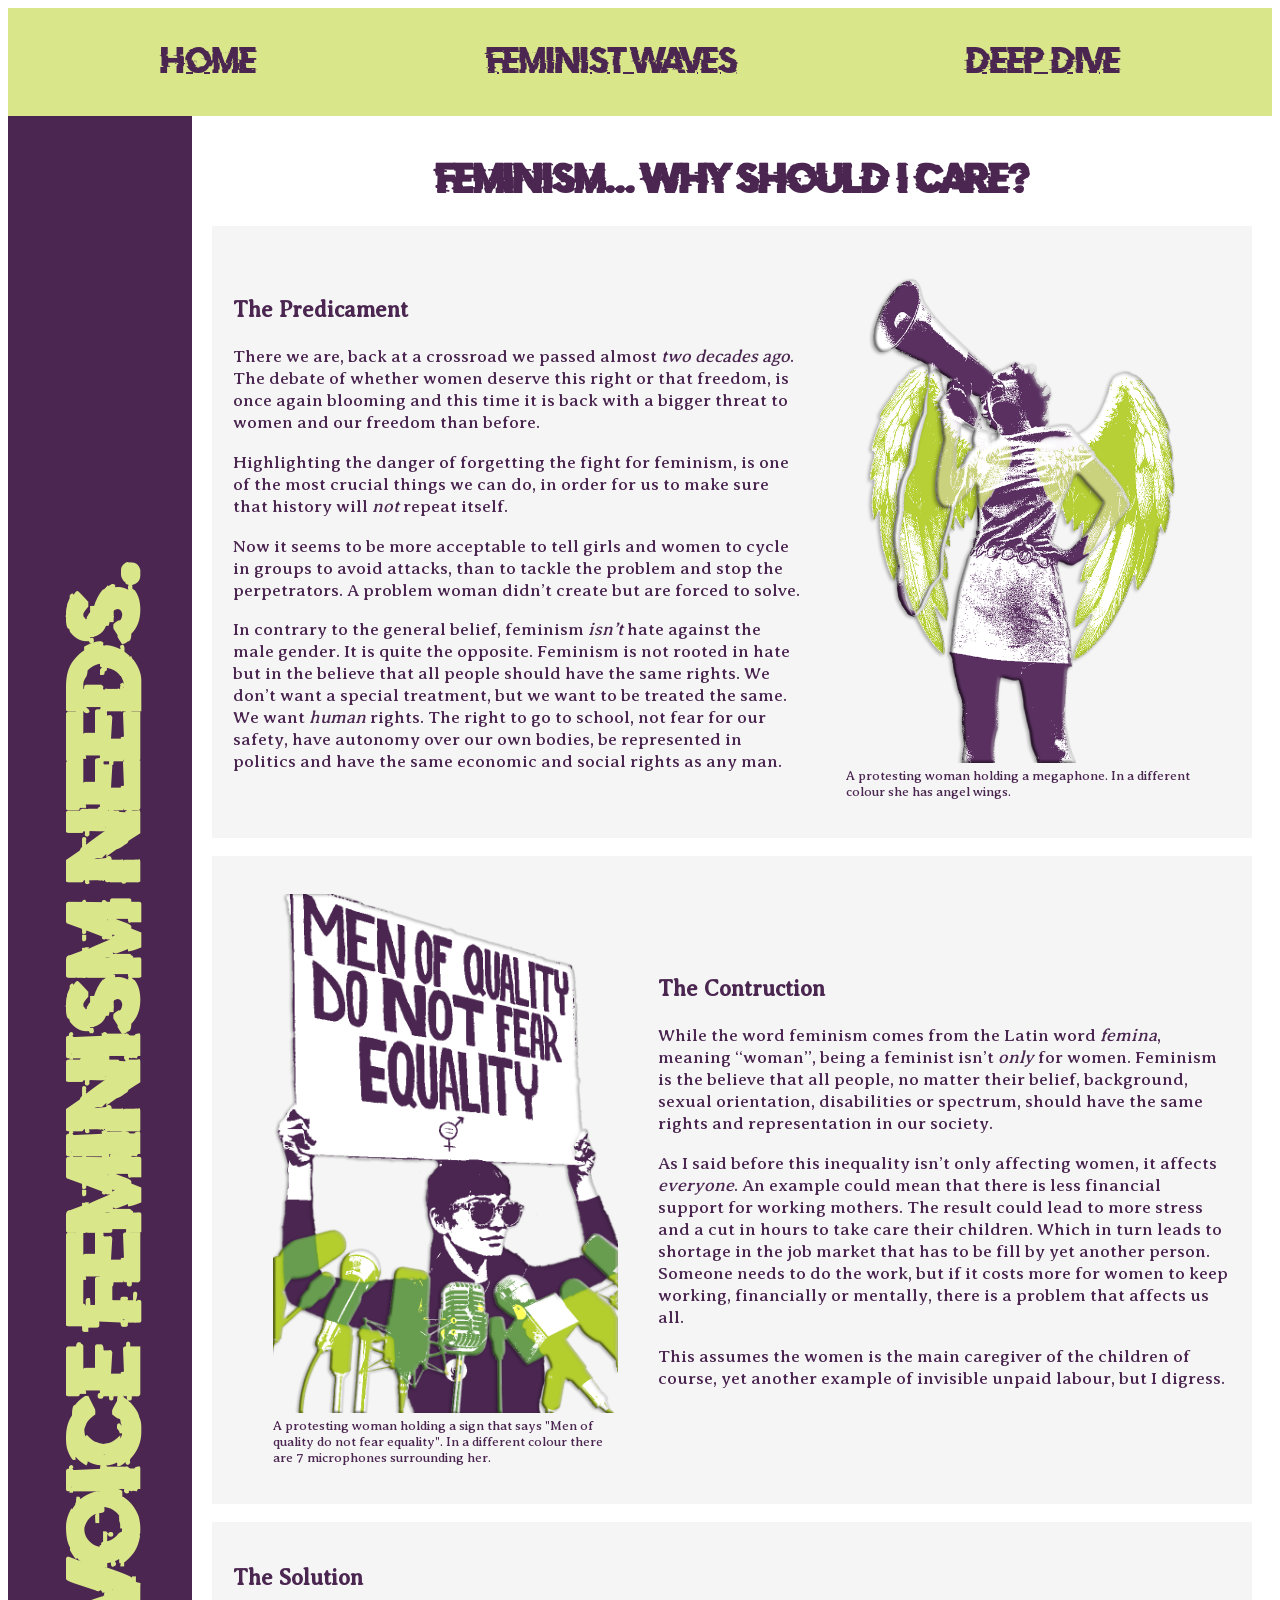
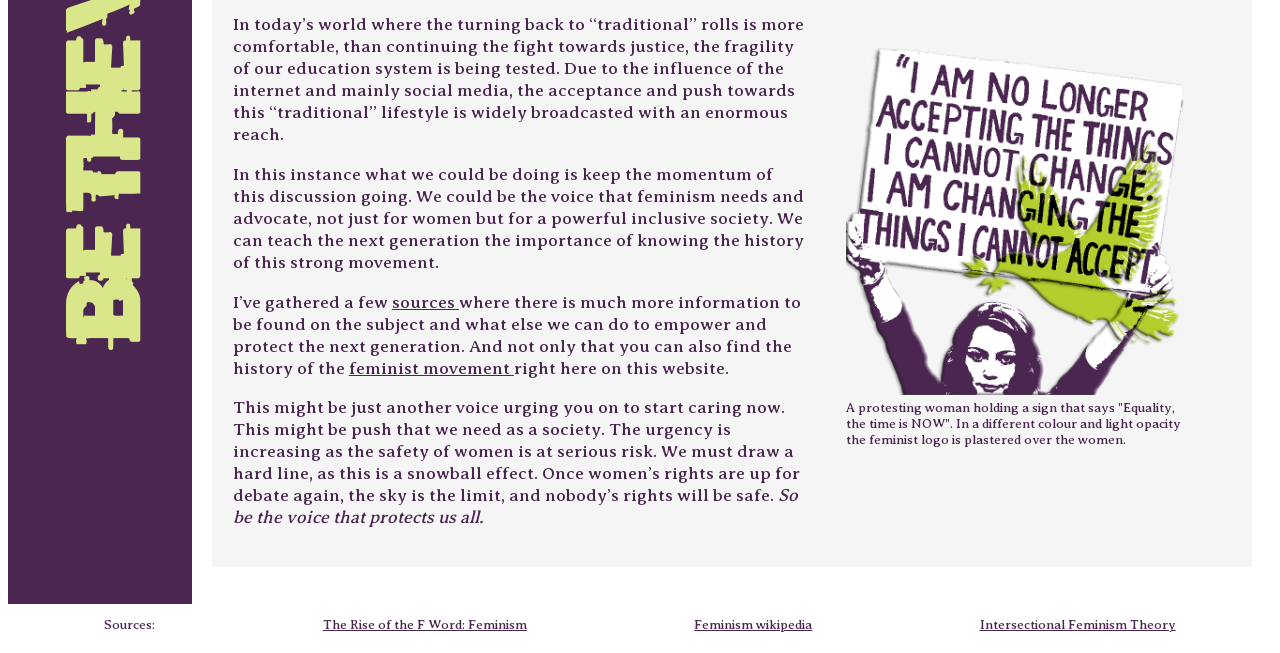
==== index.html @ 71eaf35f "Add files via upload" ====
<!DOCTYPE html>
<html lang="en">

<head>

    <meta charset="UTF-8">
    <meta name="viewport" content="width=device-width, initial-scale=1.0">

    <title> Feminism... why should I care? </title>

    <link rel="stylesheet" href="css/style.css">

</head>

<body>

    <header>
        <nav>
            <ul>

                <li> <a href='index.html'> Home </a> </li>

                <li> <a href='FeministWaves.html' target='_blank'> Feminist Waves </a> </li>

                <li> <a href='DeepDive.html' target='_blank'> Deep Dive </a> </li>

            </ul>
        </nav>
    </header>

    <main>

        <div class="leftbanner">
            <h1>

                Be the voice feminism needs.

            </h1>
        </div>

        <section>

            <h2> Feminism... why should I care? </h2>

            <!-- <ul>
                <p>

                    This page is here to give more information on feminism, what that entails
                    and why this is so important.
                </p>
            </ul>
            Op deze <p> hoef ik inderdaad geen <ul> te zetten, echter is het voor de vormgeving mooi het de css van de <ul> aanhoud. -->

            <ul>

                <li>

                    <h3>
                        The Predicament
                    </h3>

                    <p>
                        There we are, back at a crossroad we passed almost <em>two decades ago</em>. The debate of
                        whether
                        women
                        deserve
                        this right or that freedom, is once again blooming and this time it is back with a bigger threat
                        to
                        women and our freedom than before.
                    </p>

                    <p>
                        Highlighting the danger of forgetting the fight for feminism, is one of the most crucial things
                        we
                        can
                        do, in order for us to make sure that history will <em>not</em> repeat itself.
                    </p>

                    <p>
                        Now it seems to be more acceptable to tell girls and women to cycle in groups to avoid attacks,
                        than
                        to
                        tackle the problem and stop the perpetrators. A problem woman didn’t create but are forced to
                        solve.
                    </p>

                    <p>
                        In contrary to the general belief, feminism <em>isn’t</em> hate against the male gender. It is
                        quite
                        the
                        opposite. Feminism is not rooted in hate but in the believe that all people should have the same
                        rights.
                        We don’t want a special treatment, but we want to be treated the same. We want <em>human</em>
                        rights.
                        The right to go to school, not fear for our safety, have autonomy over our own bodies, be
                        represented in
                        politics and have the same economic and social rights as any man.
                    </p>
                </li>

                <li>
                    <figure> <img src="fotos/mic.png" />
                        <figcaption> A protesting woman holding a megaphone. In a different colour she has angel wings.
                        </figcaption>
                    </figure>
                </li>

            </ul>

            <ul>

                <li>
                    <figure> <img src="fotos/quality.png" />
                        <figcaption> A protesting woman holding a sign that says "Men of quality do not fear equality".
                            In a different colour there are 7 microphones surrounding her.
                        </figcaption>
                    </figure>
                </li>

                <li>

                    <h3>
                        The Contruction
                    </h3>

                    <p>
                        While the word feminism comes from the Latin word <em>femina</em>, meaning “woman”, being a
                        feminist
                        isn’t <em>only</em> for women. Feminism is the believe that all people, no matter their belief,
                        background, sexual
                        orientation, disabilities or spectrum, should have the same rights and representation in our
                        society.
                    </p>

                    <p>
                        As I said before this inequality isn’t only affecting women, it affects <em>everyone</em>.
                        An example could mean that there is less financial support for working mothers. The result could
                        lead to
                        more stress and a cut in hours to take care their children. Which in turn leads to shortage in
                        the
                        job
                        market that has to be fill by yet another person. Someone needs to do the work, but if it costs
                        more
                        for
                        women to keep working, financially or mentally, there is a problem that affects us all.
                    </p>

                    <p>
                        This
                        assumes
                        the
                        women is the main caregiver of the children of course, yet another example of invisible unpaid
                        labour,
                        but I digress.
                    </p>
                </li>

            </ul>


            <ul>

                <li>

                    <h3>
                        The Solution
                    </h3>

                    <p>
                        In today’s world where the turning back to “traditional” rolls is more comfortable, than
                        continuing
                        the
                        fight towards justice, the fragility of our education system is being tested. Due to the
                        influence
                        of
                        the internet and mainly social media, the acceptance and push towards this “traditional”
                        lifestyle
                        is
                        widely broadcasted with an enormous reach.
                    </p>

                    <p>
                        In this instance what we could be doing is keep the momentum of this discussion going. We could
                        be
                        the
                        voice that feminism needs and advocate, not just for women but for a powerful inclusive society.
                        We
                        can
                        teach the next generation the importance of knowing the history of this strong movement.
                    </p>

                    <p>
                        I’ve gathered a few
                        <a href='ThreeDeepDive.html' target='_blank'> sources </a>
                        where there is much more information to be found on the subject and
                        what
                        else we can do to empower and protect the next generation. And not only that you can also find
                        the
                        history of the
                        <a href='TwoFeministWaves.html' target='_blank'> feminist movement </a>
                        right here on this website.
                    </p>

                    <p>
                        This might be just another voice urging you on to start caring now. This might be push that we
                        need
                        as a
                        society. The urgency is increasing as the safety of women is at serious risk. We must draw a
                        hard
                        line,
                        as this is a snowball effect. Once women’s rights are up for debate again, the sky is the limit,
                        and
                        nobody’s rights will be safe.
                        <em>So be the voice that protects us all.</em>
                    </p>
                </li>

                <li>
                    <figure> <img src="fotos/change.png" />
                        <figcaption> A protesting woman holding a sign that says "Equality, the time is NOW". In a
                            different colour and light opacity the feminist logo is plastered over the women.
                        </figcaption>
                    </figure>
                </li>

            </ul>

        </section>

    </main>

    <footer>

        Sources:

        <a href='https://blogs.history.qmul.ac.uk/philosophy/2015/11/28/feminism/' target='_blank'>
            The Rise of the F Word: Feminism </a>

        <a href='https://en.wikipedia.org/wiki/Feminism' target='_blank'> Feminism wikipedia</a>

        <a href='https://www.simplypsychology.org/intersectional-feminism.html' target='_blank'>
            Intersectional Feminism Theory </a>

    </footer>

</body>

</html>

<!-- <a href=' WEBSITE ' target='_blank'> NAME FOR THE LINK </a> -->
---- css/style.css ----
@font-face {
    font-family: averia;
    src: url(../fonts/AveriaSerifLibre-Regular.ttf);
}

@font-face {
    font-family: doctor;
    src: url(../fonts/DoctorGlitch.otf);
}

* {
    padding: 0;
}

body {
    background-color: white;
    font-family: averia;
    color: #4a2650;
}

nav>ul {
    display: flex;
    align-items: center;
    justify-content: space-around;
    list-style: none;

    font-family: doctor;
    background-color: #dae68a;
    padding: 3%;

    font-style: normal;
    color: #4a2650;
    font-size: 175%;
    margin: 0;
}

nav>ul :hover {
    background-color: #c3d165;
    transform: scale(1.3);
}

nav>ul :active {
    background: #b4ce2e;
    color: #f5f5f5;
}

ul {
    display: flex;
    align-items: center;
    justify-content: space-around;
    list-style: none;

    font-family: averia;
    background-color: #f5f5f5;
    padding: 2%;

    font-size: 110%;
    font-style: normal;
    color: #4a2650;
}

main {
    display: flex;
}

.leftbanner {
    width: 11.5em;
    flex-shrink: 0;
    background-color: #4a2650;
}

/* div:not(.leftbanner) {
    display: flex;
    flex-direction: column;

    img {
        width: 15vw;
    }
} */

h1 {
    font-family: doctor;
    color: #dae68a;
    font-size: 5em;
    rotate: 270deg;
    position: absolute;
    top: 14.4em;
    left: -7.3em;
}

section {
    padding: 20px;
}

h2 {
    font-family: doctor;
    font-size: 200%;
    color: #4a2650;

    display: flex;
    align-items: center;
    justify-content: space-around;
}

li {
    list-style: none;
}

h3 {
    font-size: 125%;
}

img {
    width: 27vw;
    /* height: 50vh; */
}

figcaption {
    justify-content: center;
    font-size: small;
}

footer {
    display: flex;
    align-items: center;
    justify-content: space-around;
    flex-wrap: wrap;
    font-size: small;
    padding: 1%;
}

a {
    color: #4a2650;
}

a:hover {
    background-color: #dae68a;
    transform: scale(1);
}

a:active {
    background: #dae68a;
}
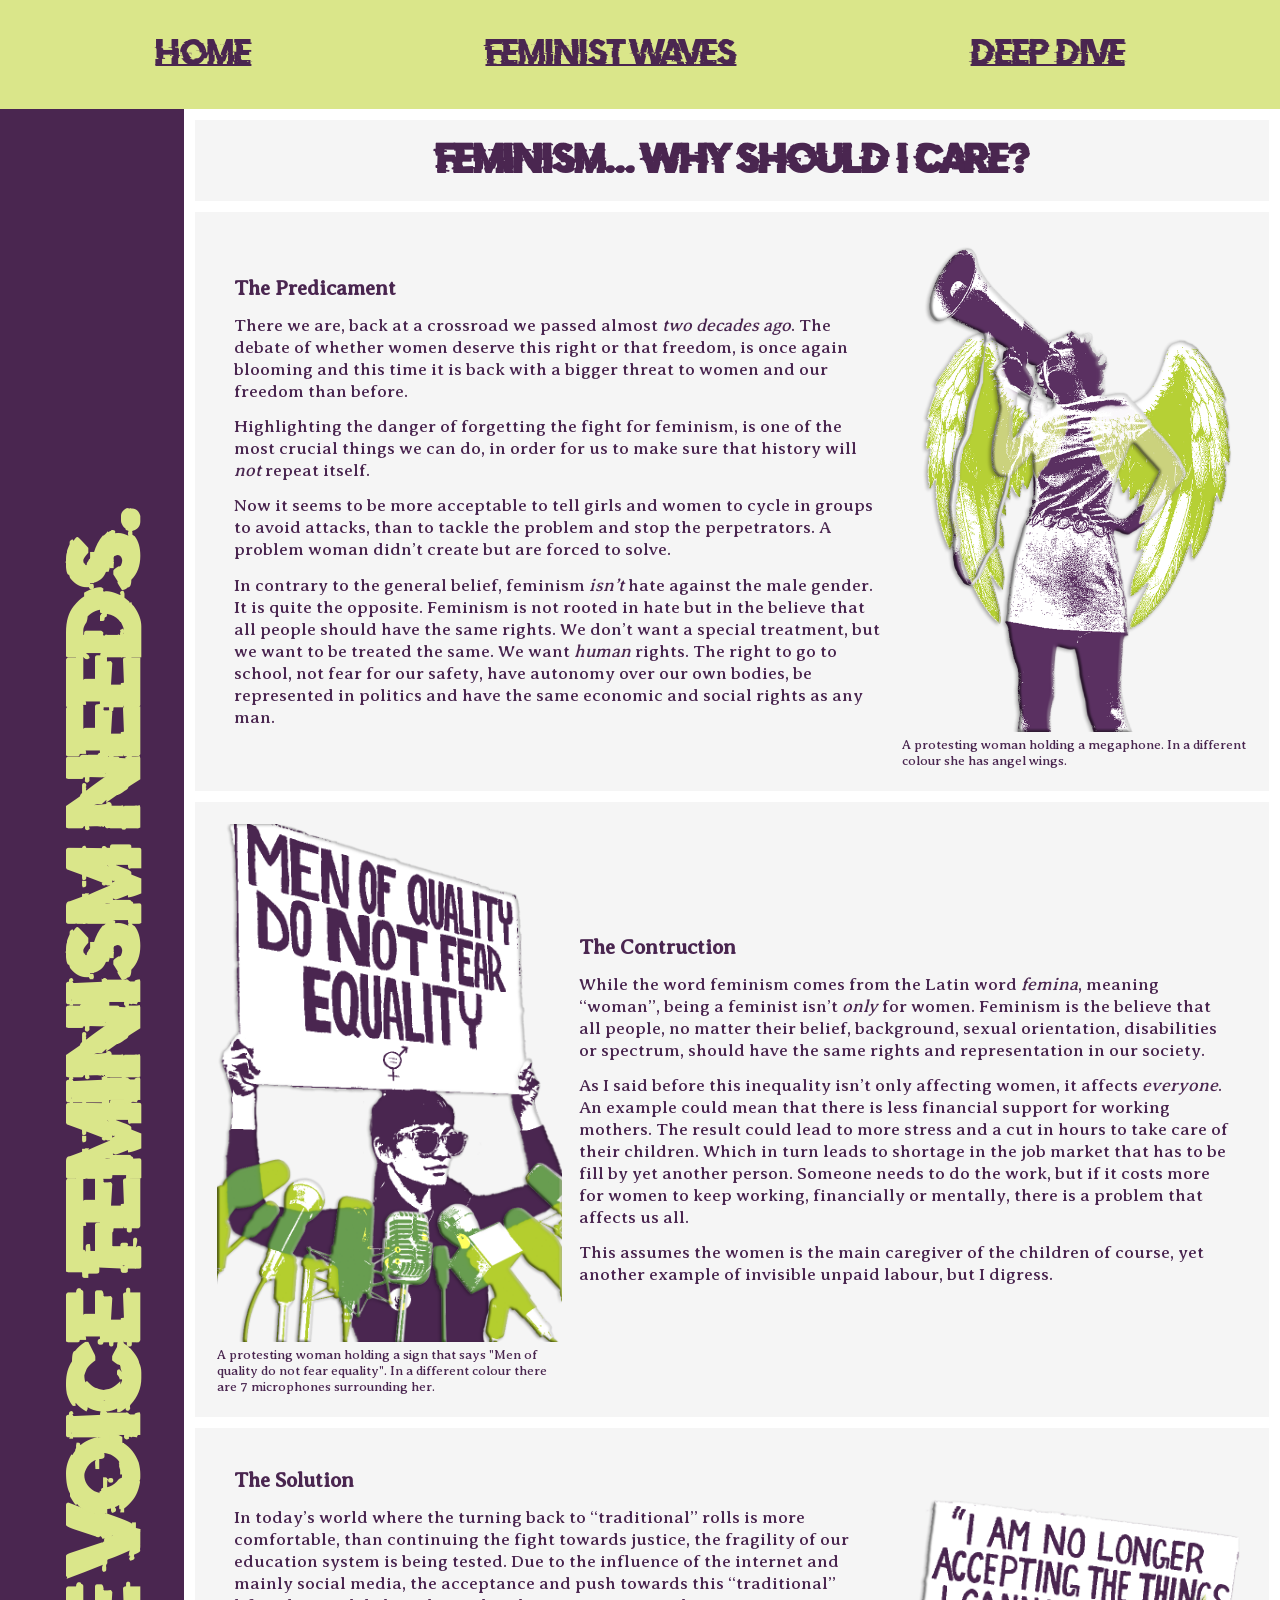
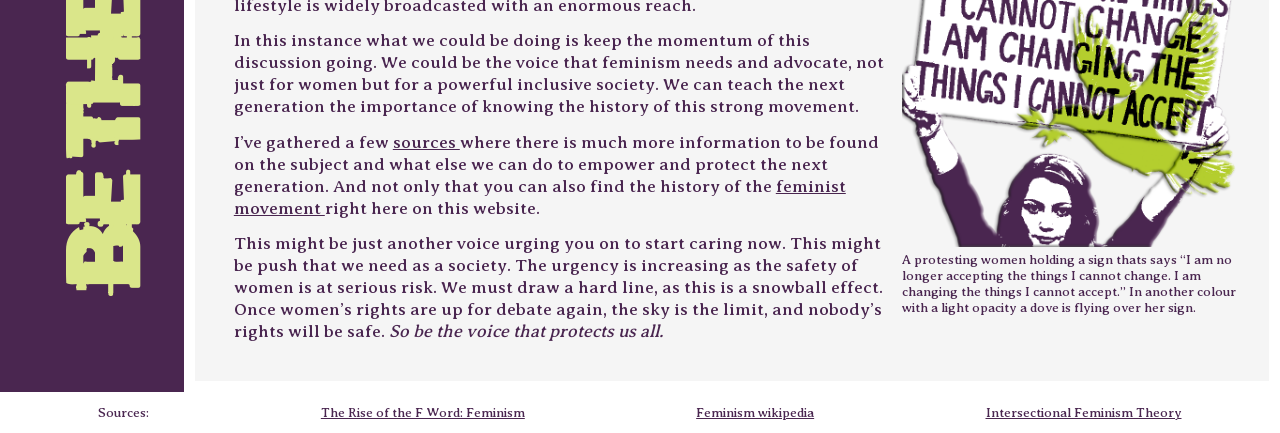
==== commit 1db5be0b: "Add files via upload" ====
--- a/index.html
+++ b/index.html
@@ -2,13 +2,12 @@
 <html lang="en">
 
 <head>
-
     <meta charset="UTF-8">
     <meta name="viewport" content="width=device-width, initial-scale=1.0">
 
-    <title> Feminism... why should I care? </title>
-
-    <link rel="stylesheet" href="css/style.css">
+    <title>Feminism... Why Should I care?</title>
+
+    <link rel="stylesheet" href="./css/style.css">
 
 </head>
 
@@ -38,22 +37,14 @@
             </h1>
         </div>
 
-        <section>
-
-            <h2> Feminism... why should I care? </h2>
-
-            <!-- <ul>
-                <p>
-
-                    This page is here to give more information on feminism, what that entails
-                    and why this is so important.
-                </p>
-            </ul>
-            Op deze <p> hoef ik inderdaad geen <ul> te zetten, echter is het voor de vormgeving mooi het de css van de <ul> aanhoud. -->
-
-            <ul>
-
-                <li>
+        <ul>
+
+            <li>
+                <h2> Feminism... why should I care? </h2>
+            </li>
+
+            <li>
+                <section>
 
                     <h3>
                         The Predicament
@@ -96,28 +87,27 @@
                         represented in
                         politics and have the same economic and social rights as any man.
                     </p>
-                </li>
-
-                <li>
-                    <figure> <img src="fotos/mic.png" />
-                        <figcaption> A protesting woman holding a megaphone. In a different colour she has angel wings.
-                        </figcaption>
-                    </figure>
-                </li>
-
-            </ul>
-
-            <ul>
-
-                <li>
-                    <figure> <img src="fotos/quality.png" />
-                        <figcaption> A protesting woman holding a sign that says "Men of quality do not fear equality".
-                            In a different colour there are 7 microphones surrounding her.
-                        </figcaption>
-                    </figure>
-                </li>
-
-                <li>
+
+                </section>
+
+                <figure>
+                    <img src="fotos/mic.png" />
+                    <figcaption> A protesting woman holding a megaphone. In a different colour she has angel wings.
+                    </figcaption>
+                </figure>
+
+            </li>
+
+            <li>
+
+                <figure>
+                    <img src="fotos/quality.png" />
+                    <figcaption> A protesting woman holding a sign that says "Men of quality do not fear equality".
+                        In a different colour there are 7 microphones surrounding her.
+                    </figcaption>
+                </figure>
+
+                <section>
 
                     <h3>
                         The Contruction
@@ -136,7 +126,8 @@
                         As I said before this inequality isn’t only affecting women, it affects <em>everyone</em>.
                         An example could mean that there is less financial support for working mothers. The result could
                         lead to
-                        more stress and a cut in hours to take care their children. Which in turn leads to shortage in
+                        more stress and a cut in hours to take care of their children. Which in turn leads to shortage
+                        in
                         the
                         job
                         market that has to be fill by yet another person. Someone needs to do the work, but if it costs
@@ -153,14 +144,13 @@
                         labour,
                         but I digress.
                     </p>
-                </li>
-
-            </ul>
-
-
-            <ul>
-
-                <li>
+
+                </section>
+
+            </li>
+
+            <li>
+                <section>
 
                     <h3>
                         The Solution
@@ -191,13 +181,13 @@
 
                     <p>
                         I’ve gathered a few
-                        <a href='ThreeDeepDive.html' target='_blank'> sources </a>
+                        <a href='DeepDive.html' target='_blank'> sources </a>
                         where there is much more information to be found on the subject and
                         what
                         else we can do to empower and protect the next generation. And not only that you can also find
                         the
                         history of the
-                        <a href='TwoFeministWaves.html' target='_blank'> feminist movement </a>
+                        <a href='FeministWaves.html' target='_blank'> feminist movement </a>
                         right here on this website.
                     </p>
 
@@ -213,38 +203,32 @@
                         nobody’s rights will be safe.
                         <em>So be the voice that protects us all.</em>
                     </p>
-                </li>
-
-                <li>
-                    <figure> <img src="fotos/change.png" />
-                        <figcaption> A protesting woman holding a sign that says "Equality, the time is NOW". In a
-                            different colour and light opacity the feminist logo is plastered over the women.
-                        </figcaption>
-                    </figure>
-                </li>
-
-            </ul>
-
-        </section>
+
+                </section>
+
+                <figure> <img src="fotos/change.png" />
+                    <figcaption>
+                        A protesting women holding a sign thats says “I am no longer accepting the things I cannot
+                        change. I am changing the things I cannot accept.” In another colour with a light opacity a dove
+                        is flying over her sign.
+                    </figcaption>
+                </figure>
+
+            </li>
+
+        </ul>
 
     </main>
 
     <footer>
-
         Sources:
-
         <a href='https://blogs.history.qmul.ac.uk/philosophy/2015/11/28/feminism/' target='_blank'>
             The Rise of the F Word: Feminism </a>
-
         <a href='https://en.wikipedia.org/wiki/Feminism' target='_blank'> Feminism wikipedia</a>
-
         <a href='https://www.simplypsychology.org/intersectional-feminism.html' target='_blank'>
             Intersectional Feminism Theory </a>
-
     </footer>
 
 </body>
 
-</html>
-
-<!-- <a href=' WEBSITE ' target='_blank'> NAME FOR THE LINK </a> -->+</html>
--- a/css/style.css
+++ b/css/style.css
@@ -1,3 +1,8 @@
+* {
+    margin: 0%;
+    padding: 0%;
+}
+
 @font-face {
     font-family: averia;
     src: url(../fonts/AveriaSerifLibre-Regular.ttf);
@@ -6,10 +11,6 @@
 @font-face {
     font-family: doctor;
     src: url(../fonts/DoctorGlitch.otf);
-}
-
-* {
-    padding: 0;
 }
 
 body {
@@ -34,6 +35,17 @@
     margin: 0;
 }
 
+nav>li {
+    font-family: doctor;
+    background-color: #dae68a;
+    padding: 3%;
+
+    font-style: normal;
+    color: #4a2650;
+    font-size: 175%;
+    margin: 0;
+}
+
 nav>ul :hover {
     background-color: #c3d165;
     transform: scale(1.3);
@@ -42,21 +54,6 @@
 nav>ul :active {
     background: #b4ce2e;
     color: #f5f5f5;
-}
-
-ul {
-    display: flex;
-    align-items: center;
-    justify-content: space-around;
-    list-style: none;
-
-    font-family: averia;
-    background-color: #f5f5f5;
-    padding: 2%;
-
-    font-size: 110%;
-    font-style: normal;
-    color: #4a2650;
 }
 
 main {
@@ -69,14 +66,26 @@
     background-color: #4a2650;
 }
 
-/* div:not(.leftbanner) {
+section {
+    padding: 1%;
+}
+
+main>ul>li {
     display: flex;
-    flex-direction: column;
+    align-items: center;
+    justify-content: space-around;
+    list-style: none;
 
-    img {
-        width: 15vw;
-    }
-} */
+    font-family: averia;
+    background-color: #f5f5f5;
+    padding: 2%;
+    margin: 1%;
+}
+
+p {
+    padding: 1%;
+    font-size: 110%;
+}
 
 h1 {
     font-family: doctor;
@@ -86,10 +95,6 @@
     position: absolute;
     top: 14.4em;
     left: -7.3em;
-}
-
-section {
-    padding: 20px;
 }
 
 h2 {
@@ -102,12 +107,9 @@
     justify-content: space-around;
 }
 
-li {
-    list-style: none;
-}
-
 h3 {
-    font-size: 125%;
+    font-size: 130%;
+    padding: 1%;
 }
 
 img {
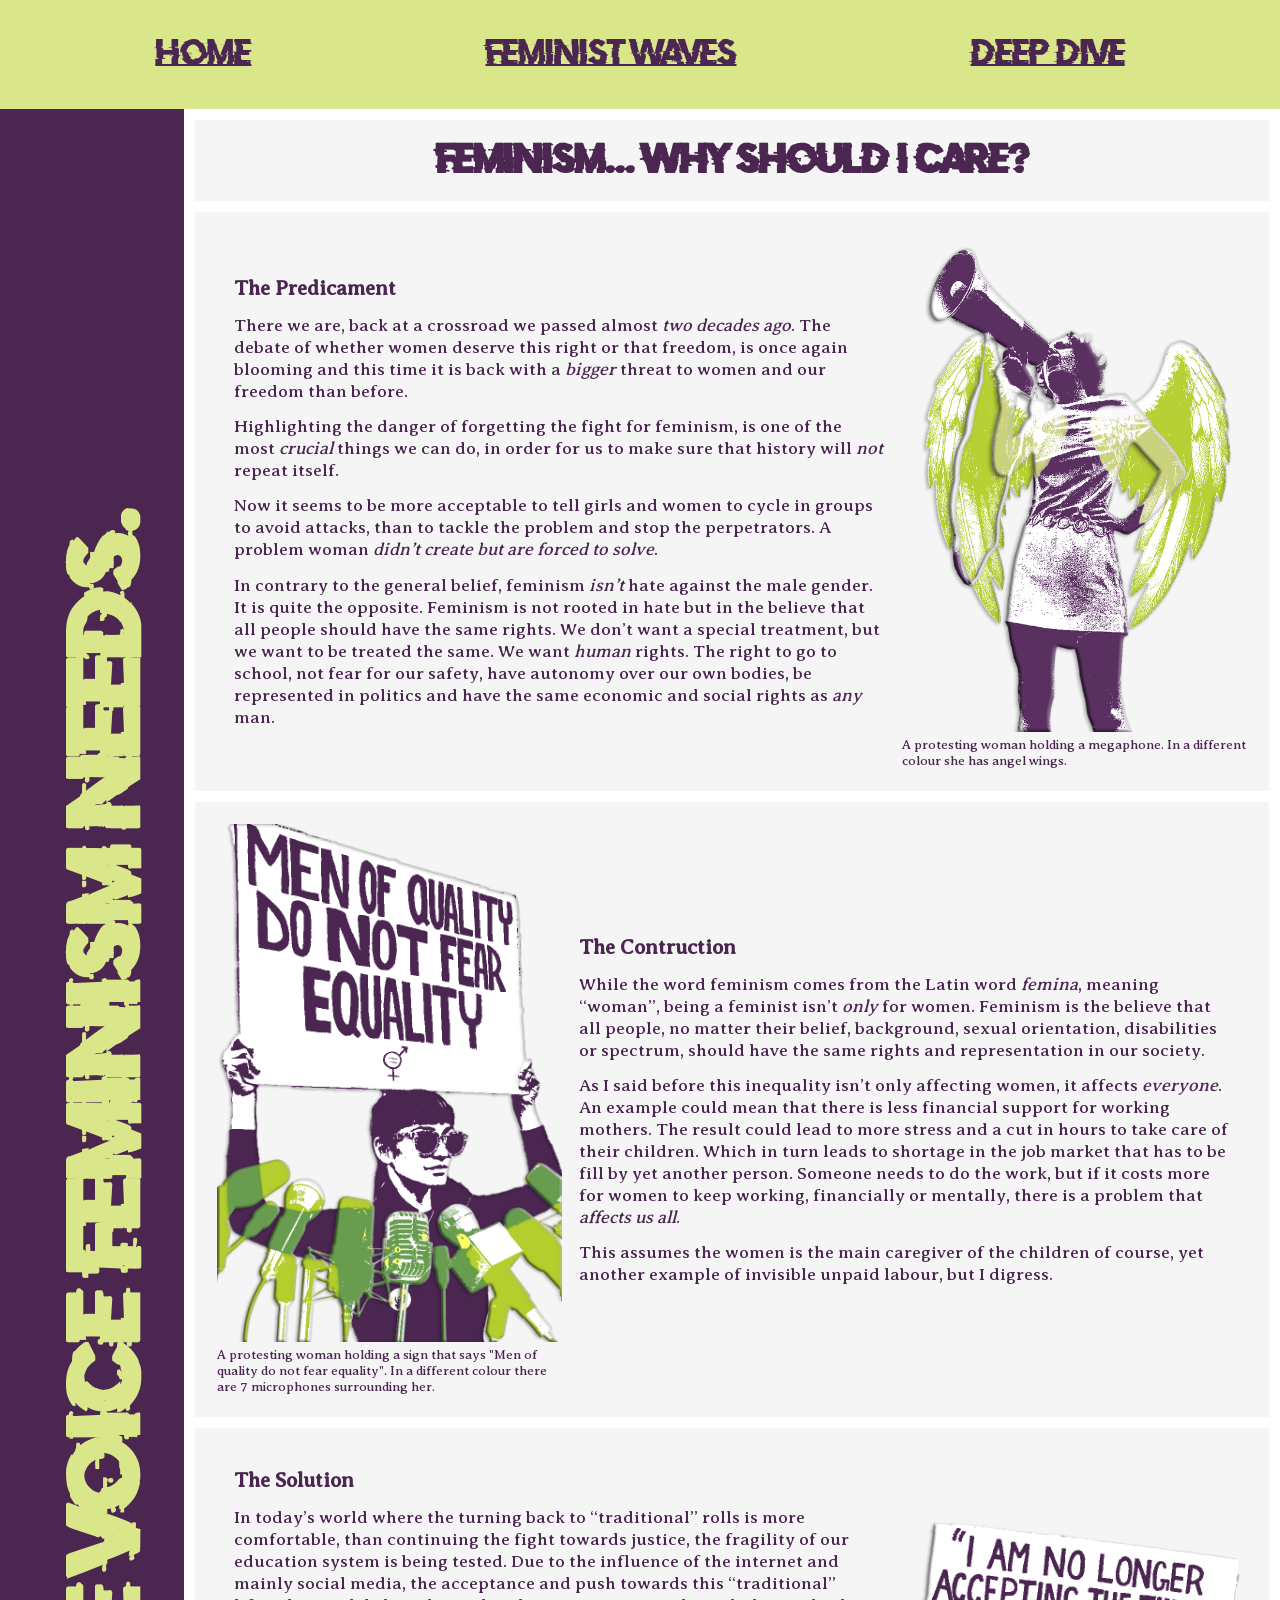
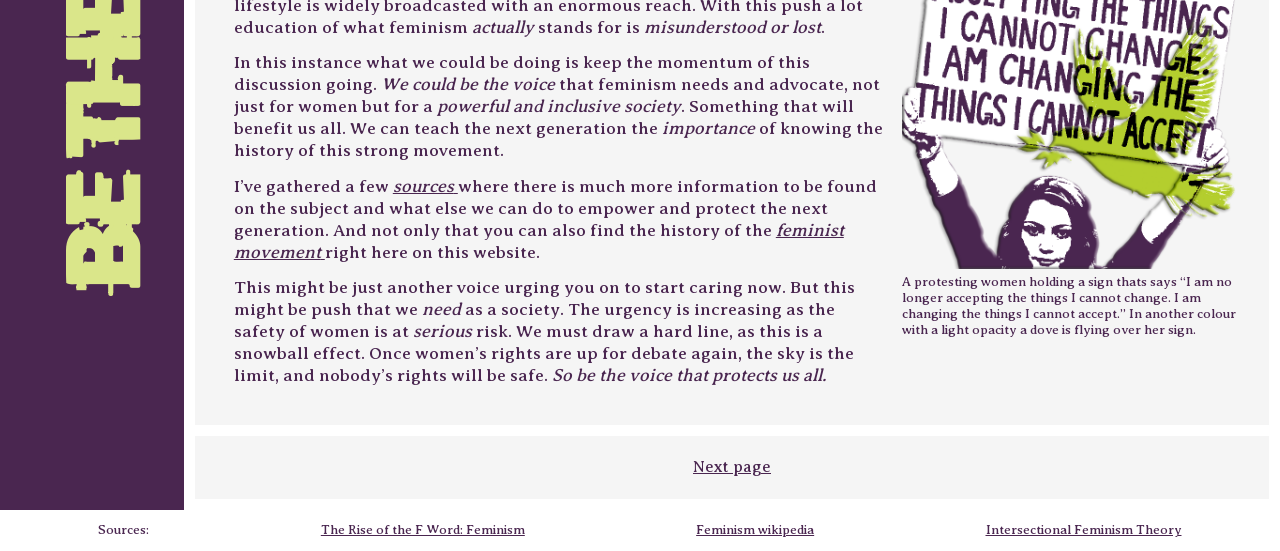
==== commit c60212ea: "Add files via upload" ====
--- a/index.html
+++ b/index.html
@@ -55,13 +55,15 @@
                         whether
                         women
                         deserve
-                        this right or that freedom, is once again blooming and this time it is back with a bigger threat
+                        this right or that freedom, is once again blooming and this time it is back with a
+                        <em>bigger</em> threat
                         to
                         women and our freedom than before.
                     </p>
 
                     <p>
-                        Highlighting the danger of forgetting the fight for feminism, is one of the most crucial things
+                        Highlighting the danger of forgetting the fight for feminism, is one of the most
+                        <em>crucial</em> things
                         we
                         can
                         do, in order for us to make sure that history will <em>not</em> repeat itself.
@@ -71,8 +73,9 @@
                         Now it seems to be more acceptable to tell girls and women to cycle in groups to avoid attacks,
                         than
                         to
-                        tackle the problem and stop the perpetrators. A problem woman didn’t create but are forced to
-                        solve.
+                        tackle the problem and stop the perpetrators. A problem woman <em>didn’t create but are forced
+                            to
+                            solve</em>.
                     </p>
 
                     <p>
@@ -85,7 +88,7 @@
                         rights.
                         The right to go to school, not fear for our safety, have autonomy over our own bodies, be
                         represented in
-                        politics and have the same economic and social rights as any man.
+                        politics and have the same economic and social rights as <em>any</em> man.
                     </p>
 
                 </section>
@@ -133,7 +136,7 @@
                         market that has to be fill by yet another person. Someone needs to do the work, but if it costs
                         more
                         for
-                        women to keep working, financially or mentally, there is a problem that affects us all.
+                        women to keep working, financially or mentally, there is a problem that <em>affects us all</em>.
                     </p>
 
                     <p>
@@ -158,44 +161,49 @@
 
                     <p>
                         In today’s world where the turning back to “traditional” rolls is more comfortable, than
-                        continuing
-                        the
-                        fight towards justice, the fragility of our education system is being tested. Due to the
-                        influence
-                        of
-                        the internet and mainly social media, the acceptance and push towards this “traditional”
-                        lifestyle
-                        is
-                        widely broadcasted with an enormous reach.
-                    </p>
-
-                    <p>
-                        In this instance what we could be doing is keep the momentum of this discussion going. We could
-                        be
-                        the
-                        voice that feminism needs and advocate, not just for women but for a powerful inclusive society.
+                        continuing the
+                        fight towards justice, the fragility of our education system is being tested.
+                        Due to the
+                        influence of the internet and mainly social media, the acceptance and push towards this
+                        “traditional”
+                        lifestyle is widely broadcasted with an enormous reach. With this push a lot education of what
+                        feminism
+                        <em>actually</em> stands for is <em>misunderstood or lost</em>.
+                    </p>
+
+                    <p>
+                        In this instance what we could be doing is keep the momentum of this discussion going. <em>We
+                            could
+                            be
+                            the
+                            voice</em> that feminism needs and advocate, not just for women but for a <em>powerful and
+                            inclusive
+                            society</em>. Something that will benefit us all.
                         We
                         can
-                        teach the next generation the importance of knowing the history of this strong movement.
+                        teach the next generation the <em>importance</em> of knowing the history of this strong
+                        movement.
                     </p>
 
                     <p>
                         I’ve gathered a few
-                        <a href='DeepDive.html' target='_blank'> sources </a>
+                        <a href='DeepDive.html' target='_blank'> <em>sources</em> </a>
                         where there is much more information to be found on the subject and
                         what
                         else we can do to empower and protect the next generation. And not only that you can also find
                         the
                         history of the
-                        <a href='FeministWaves.html' target='_blank'> feminist movement </a>
+                        <a href='FeministWaves.html' target='_blank'> <em>feminist movement</em> </a>
                         right here on this website.
                     </p>
 
                     <p>
-                        This might be just another voice urging you on to start caring now. This might be push that we
-                        need
+                        This might be just another voice urging you on to start caring now. But this might be push that
+                        we
+                        <em>need</em>
                         as a
-                        society. The urgency is increasing as the safety of women is at serious risk. We must draw a
+                        society. The urgency is increasing as the safety of women is at <em>serious</em> risk. We must
+                        draw a
                         hard
                         line,
                         as this is a snowball effect. Once women’s rights are up for debate again, the sky is the limit,
@@ -214,6 +222,10 @@
                     </figcaption>
                 </figure>
 
+            </li>
+
+            <li>
+                <a href='FeministWaves.html' target='_blank'> Next page </a>
             </li>
 
         </ul>
--- a/css/style.css
+++ b/css/style.css
@@ -33,6 +33,8 @@
     color: #4a2650;
     font-size: 175%;
     margin: 0;
+
+    border: #4a2650;
 }
 
 nav>li {
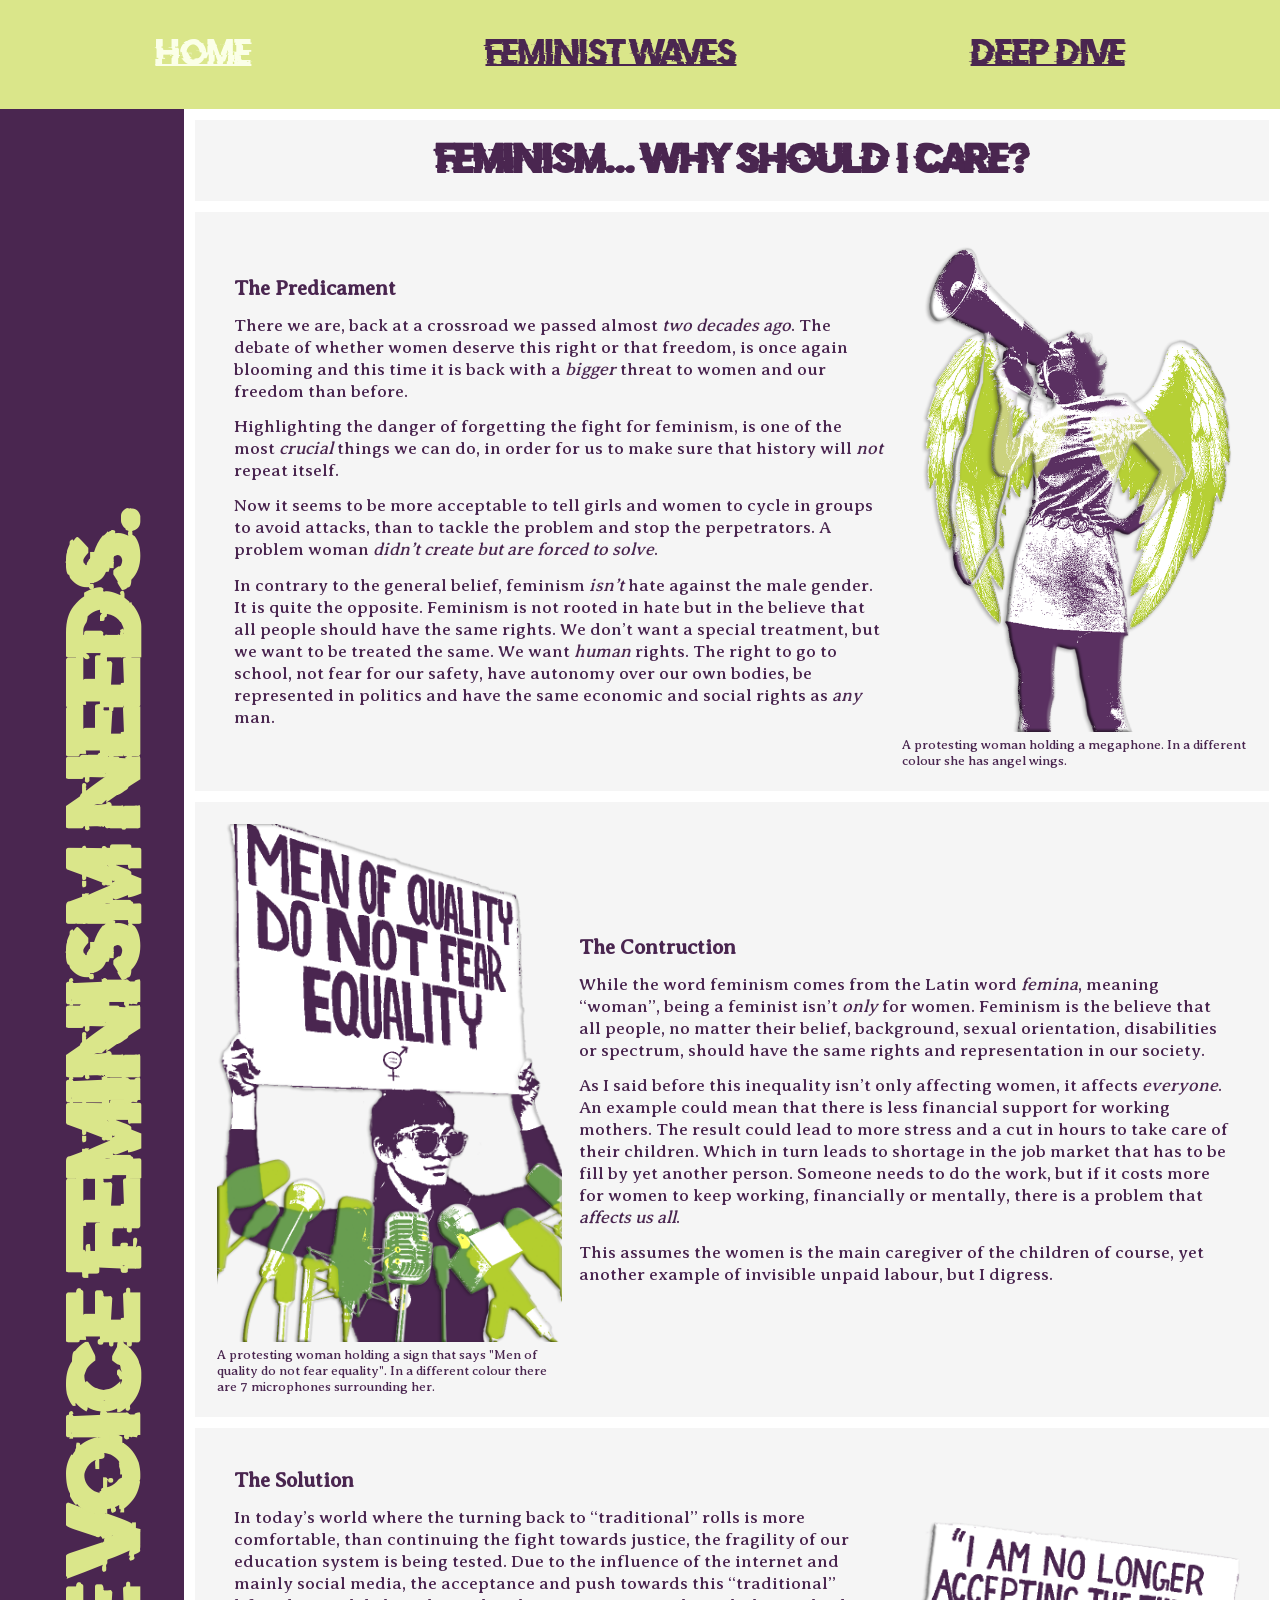
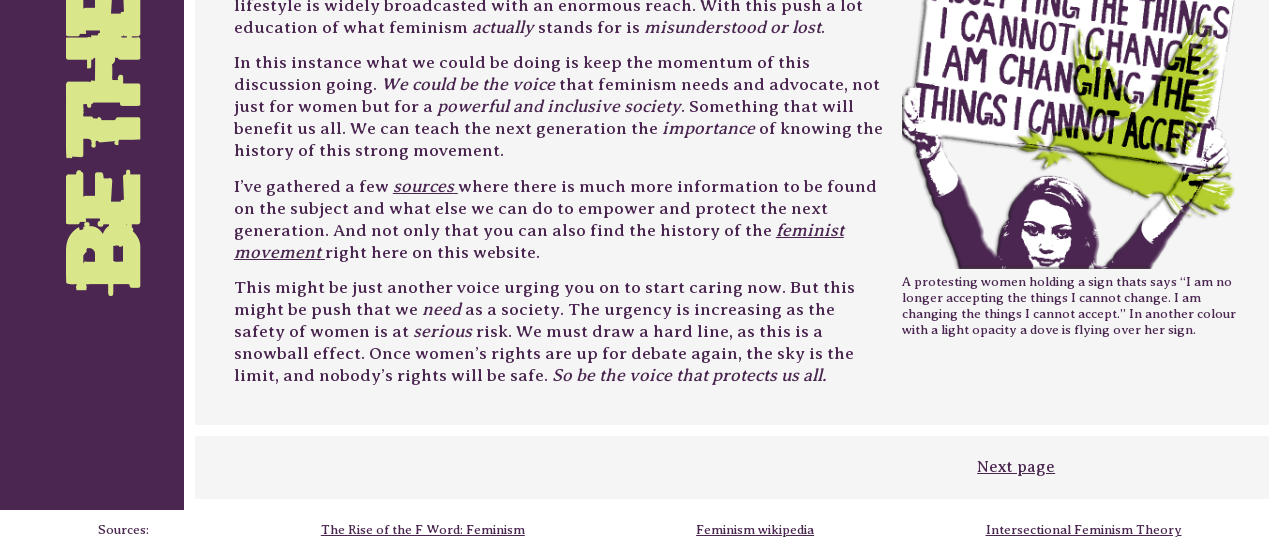
==== commit 8177b648: "Add files via upload" ====
--- a/index.html
+++ b/index.html
@@ -17,7 +17,7 @@
         <nav>
             <ul>
 
-                <li> <a href='index.html'> Home </a> </li>
+                <li> <a href='index.html' aria-current='page'> Home </a> </li>
 
                 <li> <a href='FeministWaves.html' target='_blank'> Feminist Waves </a> </li>
 
@@ -224,9 +224,10 @@
 
             </li>
 
-            <li>
+            <li class="next">
                 <a href='FeministWaves.html' target='_blank'> Next page </a>
             </li>
+
 
         </ul>
 
--- a/css/style.css
+++ b/css/style.css
@@ -144,4 +144,24 @@
 
 a:active {
     background: #dae68a;
+}
+
+nav a[aria-current="page"] {
+    color: #fbffe8;
+}
+
+.next {
+    justify-content: end;
+}
+
+.next a {
+    margin-right: 12em;
+}
+
+.previous {
+    justify-content: start;
+}
+
+.previous a {
+    margin-left: 12em;
 }
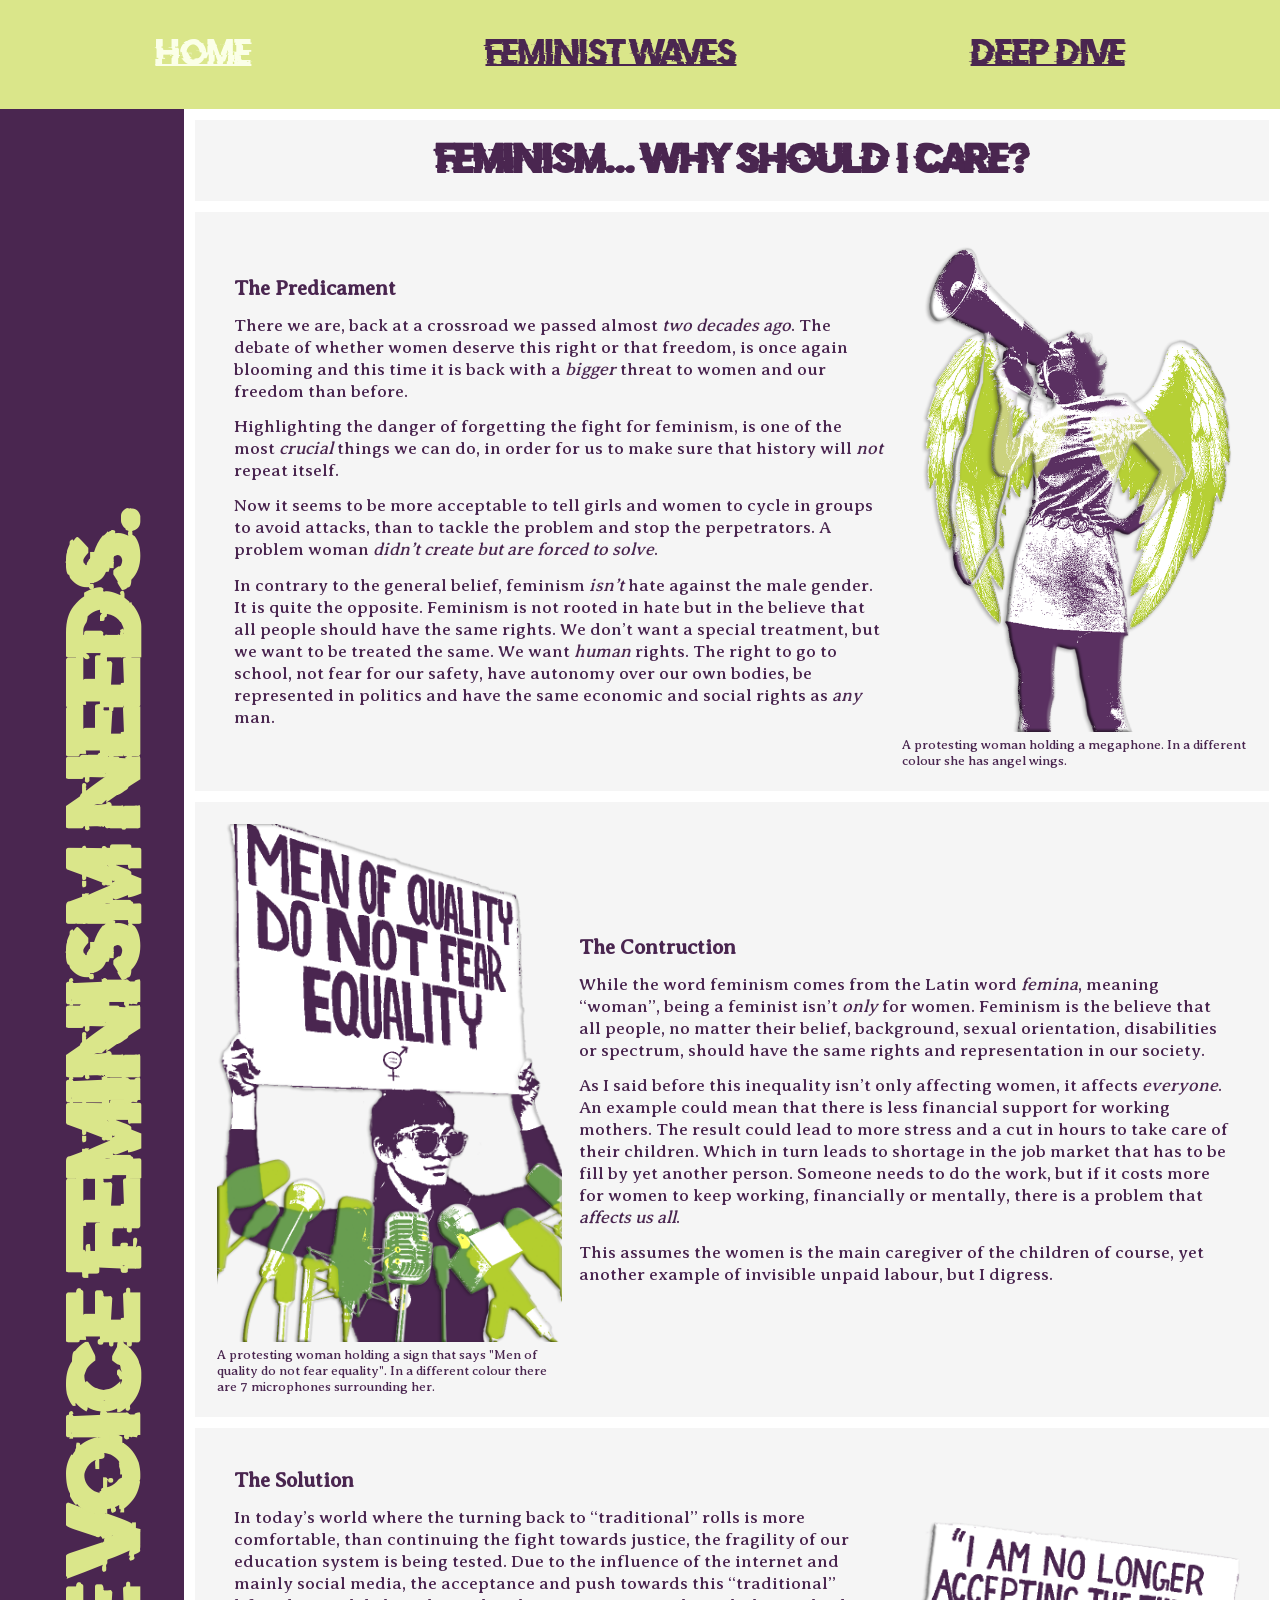
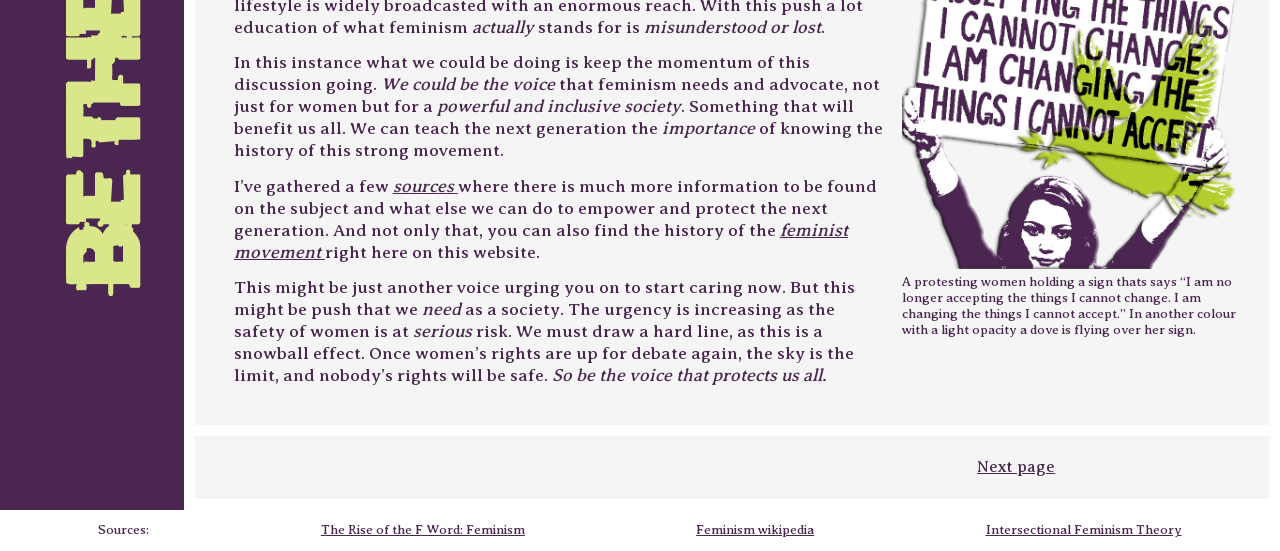
==== commit 3c7a275c: "Add files via upload" ====
--- a/index.html
+++ b/index.html
@@ -190,7 +190,7 @@
                         <a href='DeepDive.html' target='_blank'> <em>sources</em> </a>
                         where there is much more information to be found on the subject and
                         what
-                        else we can do to empower and protect the next generation. And not only that you can also find
+                        else we can do to empower and protect the next generation. And not only that, you can also find
                         the
                         history of the
                         <a href='FeministWaves.html' target='_blank'> <em>feminist movement</em> </a>
@@ -234,12 +234,14 @@
     </main>
 
     <footer>
+
         Sources:
         <a href='https://blogs.history.qmul.ac.uk/philosophy/2015/11/28/feminism/' target='_blank'>
             The Rise of the F Word: Feminism </a>
         <a href='https://en.wikipedia.org/wiki/Feminism' target='_blank'> Feminism wikipedia</a>
         <a href='https://www.simplypsychology.org/intersectional-feminism.html' target='_blank'>
             Intersectional Feminism Theory </a>
+
     </footer>
 
 </body>
--- a/css/style.css
+++ b/css/style.css
@@ -56,6 +56,10 @@
 nav>ul :active {
     background: #b4ce2e;
     color: #f5f5f5;
+}
+
+nav a[aria-current="page"] {
+    color: #fbffe8;
 }
 
 main {
@@ -124,6 +128,22 @@
     font-size: small;
 }
 
+.next {
+    justify-content: end;
+}
+
+.next a {
+    margin-right: 12em;
+}
+
+.previous {
+    justify-content: start;
+}
+
+.previous a {
+    margin-left: 12em;
+}
+
 footer {
     display: flex;
     align-items: center;
@@ -144,24 +164,4 @@
 
 a:active {
     background: #dae68a;
-}
-
-nav a[aria-current="page"] {
-    color: #fbffe8;
-}
-
-.next {
-    justify-content: end;
-}
-
-.next a {
-    margin-right: 12em;
-}
-
-.previous {
-    justify-content: start;
-}
-
-.previous a {
-    margin-left: 12em;
 }
